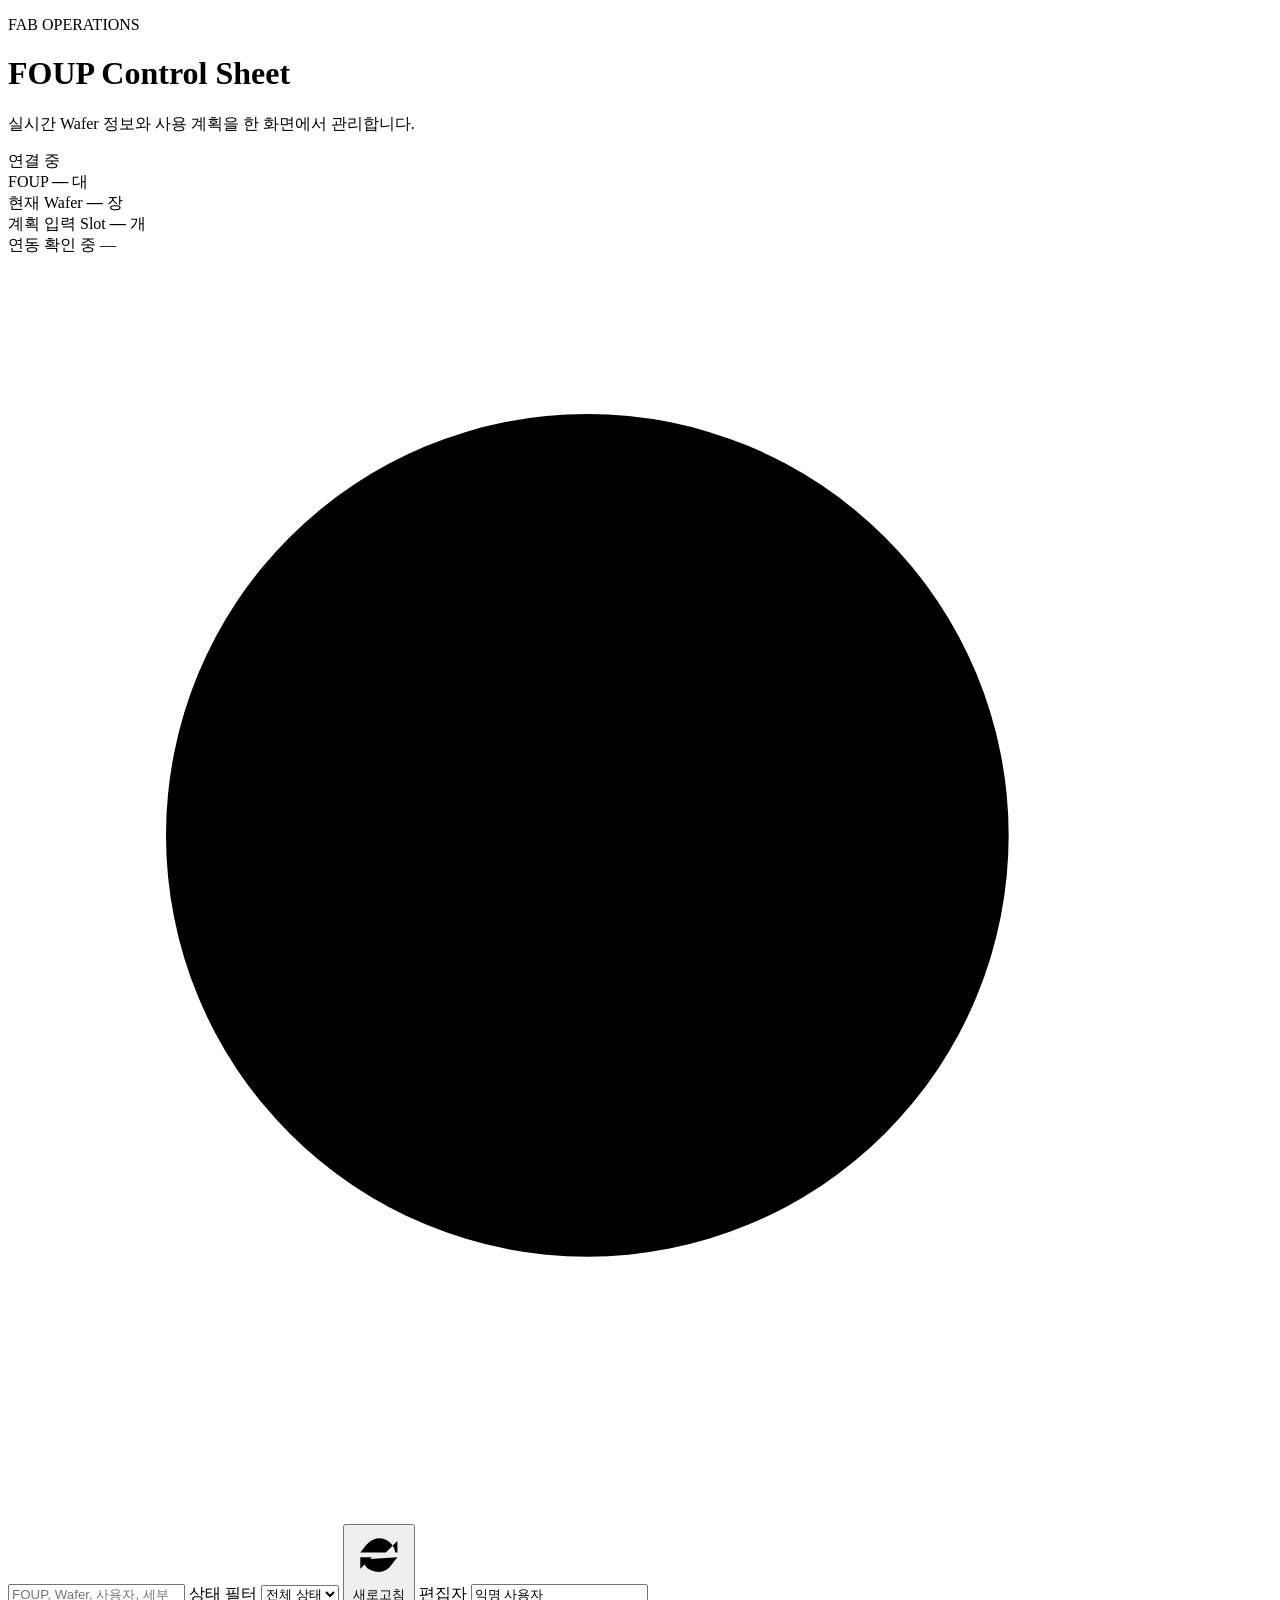
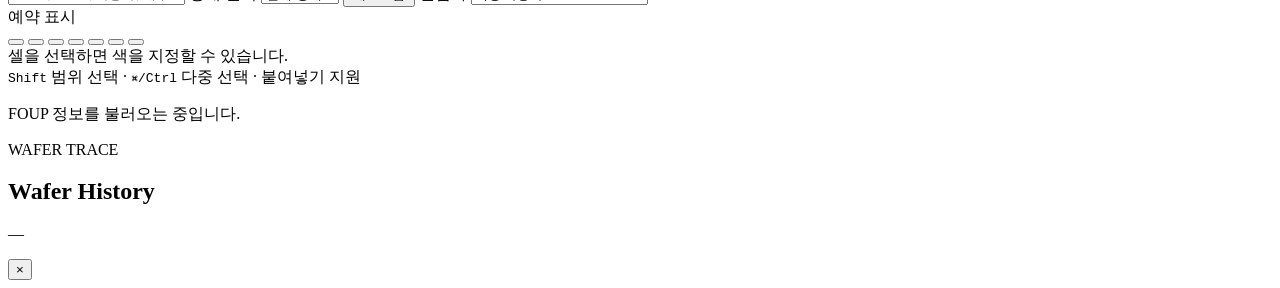
==== app/static/index.html @ 11c8d1d7 "Build FastAPI FOUP control sheet" ====
<!doctype html>
<html lang="ko">
  <head>
    <meta charset="utf-8" />
    <meta name="viewport" content="width=device-width, initial-scale=1" />
    <meta name="color-scheme" content="light" />
    <title>FOUP Control Sheet</title>
    <link rel="icon" href="/static/favicon.svg" type="image/svg+xml" />
    <link rel="stylesheet" href="/static/styles.css?v=20260917-2" />
  </head>
  <body>
    <header class="app-header">
      <div class="brand-lockup">
        <div class="foup-mark" aria-hidden="true">
          <span></span><span></span><span></span><span></span>
        </div>
        <div>
          <p class="eyebrow">FAB OPERATIONS</p>
          <h1>FOUP Control Sheet</h1>
          <p class="subtitle">실시간 Wafer 정보와 사용 계획을 한 화면에서 관리합니다.</p>
        </div>
      </div>
      <div class="connection-pill" id="connection-pill" aria-live="polite">
        <span class="connection-dot"></span>
        <span id="connection-label">연결 중</span>
      </div>
    </header>

    <main class="workspace">
      <section class="summary-strip" aria-label="현황 요약">
        <div class="summary-item">
          <span class="summary-label">FOUP</span>
          <strong id="stat-foups">—</strong>
          <span class="summary-unit">대</span>
        </div>
        <div class="summary-divider"></div>
        <div class="summary-item">
          <span class="summary-label">현재 Wafer</span>
          <strong id="stat-wafers">—</strong>
          <span class="summary-unit">장</span>
        </div>
        <div class="summary-divider"></div>
        <div class="summary-item">
          <span class="summary-label">계획 입력 Slot</span>
          <strong id="stat-plans">—</strong>
          <span class="summary-unit">개</span>
        </div>
        <div class="summary-spacer"></div>
        <div class="sync-meta">
          <span id="live-mode" class="mode-badge">연동 확인 중</span>
          <span id="last-sync">—</span>
        </div>
      </section>

      <section class="sheet-toolbar" aria-label="시트 도구 모음">
        <div class="toolbar-row toolbar-main">
          <label class="search-box">
            <svg viewBox="0 0 24 24" aria-hidden="true"><path d="m21 21-4.35-4.35m2.35-5.65a8 8 0 1 1-16 0 8 8 0 0 1 16 0Z" /></svg>
            <input id="search-input" type="search" placeholder="FOUP, Wafer, 사용자, 세부사항 검색" autocomplete="off" />
          </label>
          <label class="select-wrap">
            <span class="sr-only">상태 필터</span>
            <select id="status-filter">
              <option value="all">전체 상태</option>
              <option value="ONLINE">온라인</option>
              <option value="UNAVAILABLE">연동 불가</option>
            </select>
          </label>
          <button class="button secondary" id="refresh-button" type="button">
            <svg viewBox="0 0 24 24" aria-hidden="true"><path d="M20 6v5h-5M4 18v-5h5m10.1-2A7 7 0 0 0 6.6 7.6L4 11m16 2-2.6 3.4A7 7 0 0 1 4.9 14" /></svg>
            새로고침
          </button>
          <label class="user-box">
            <span>편집자</span>
            <input id="user-name" type="text" maxlength="80" value="익명 사용자" />
          </label>
        </div>
        <div class="toolbar-row color-row">
          <span class="toolbar-label">예약 표시</span>
          <div class="color-palette" id="color-palette" role="group" aria-label="선택 셀 배경색">
            <button type="button" class="color-button no-color" data-color="" title="색 없음" aria-label="색 없음">
              <span></span>
            </button>
            <button type="button" class="color-button" data-color="#FFF2CC" style="--swatch:#FFF2CC" title="노랑" aria-label="노랑"></button>
            <button type="button" class="color-button" data-color="#D9EAF7" style="--swatch:#D9EAF7" title="파랑" aria-label="파랑"></button>
            <button type="button" class="color-button" data-color="#E2F0D9" style="--swatch:#E2F0D9" title="초록" aria-label="초록"></button>
            <button type="button" class="color-button" data-color="#FCE4D6" style="--swatch:#FCE4D6" title="주황" aria-label="주황"></button>
            <button type="button" class="color-button" data-color="#F4CCCC" style="--swatch:#F4CCCC" title="빨강" aria-label="빨강"></button>
            <button type="button" class="color-button" data-color="#E4DFEC" style="--swatch:#E4DFEC" title="보라" aria-label="보라"></button>
          </div>
          <span class="selection-count" id="selection-count">셀을 선택하면 색을 지정할 수 있습니다.</span>
          <div class="toolbar-help">
            <kbd>Shift</kbd> 범위 선택
            <span>·</span>
            <kbd>⌘/Ctrl</kbd> 다중 선택
            <span>·</span>
            붙여넣기 지원
          </div>
        </div>
      </section>

      <div id="system-notice" class="system-notice" hidden></div>

      <section id="loading-state" class="loading-state" aria-live="polite">
        <div class="loading-spinner"></div>
        <p>FOUP 정보를 불러오는 중입니다.</p>
      </section>

      <section id="empty-state" class="empty-state" hidden>
        <strong>조건에 맞는 FOUP이 없습니다.</strong>
        <span>검색어나 상태 필터를 바꿔보세요.</span>
      </section>

      <section id="foup-grid" class="foup-grid" aria-label="FOUP 사용 계획 시트"></section>
    </main>

    <aside id="history-drawer" class="history-drawer" aria-hidden="true">
      <div class="drawer-backdrop" data-close-drawer></div>
      <section class="drawer-panel" role="dialog" aria-modal="true" aria-labelledby="history-title">
        <header class="drawer-header">
          <div>
            <p class="eyebrow">WAFER TRACE</p>
            <h2 id="history-title">Wafer History</h2>
            <p id="history-subtitle">—</p>
          </div>
          <button type="button" class="icon-button" data-close-drawer aria-label="닫기">×</button>
        </header>
        <div id="history-content" class="history-content"></div>
      </section>
    </aside>

    <div id="toast" class="toast" role="status" aria-live="polite"></div>

    <script src="/static/app.js?v=20260917-2" defer></script>
  </body>
</html>
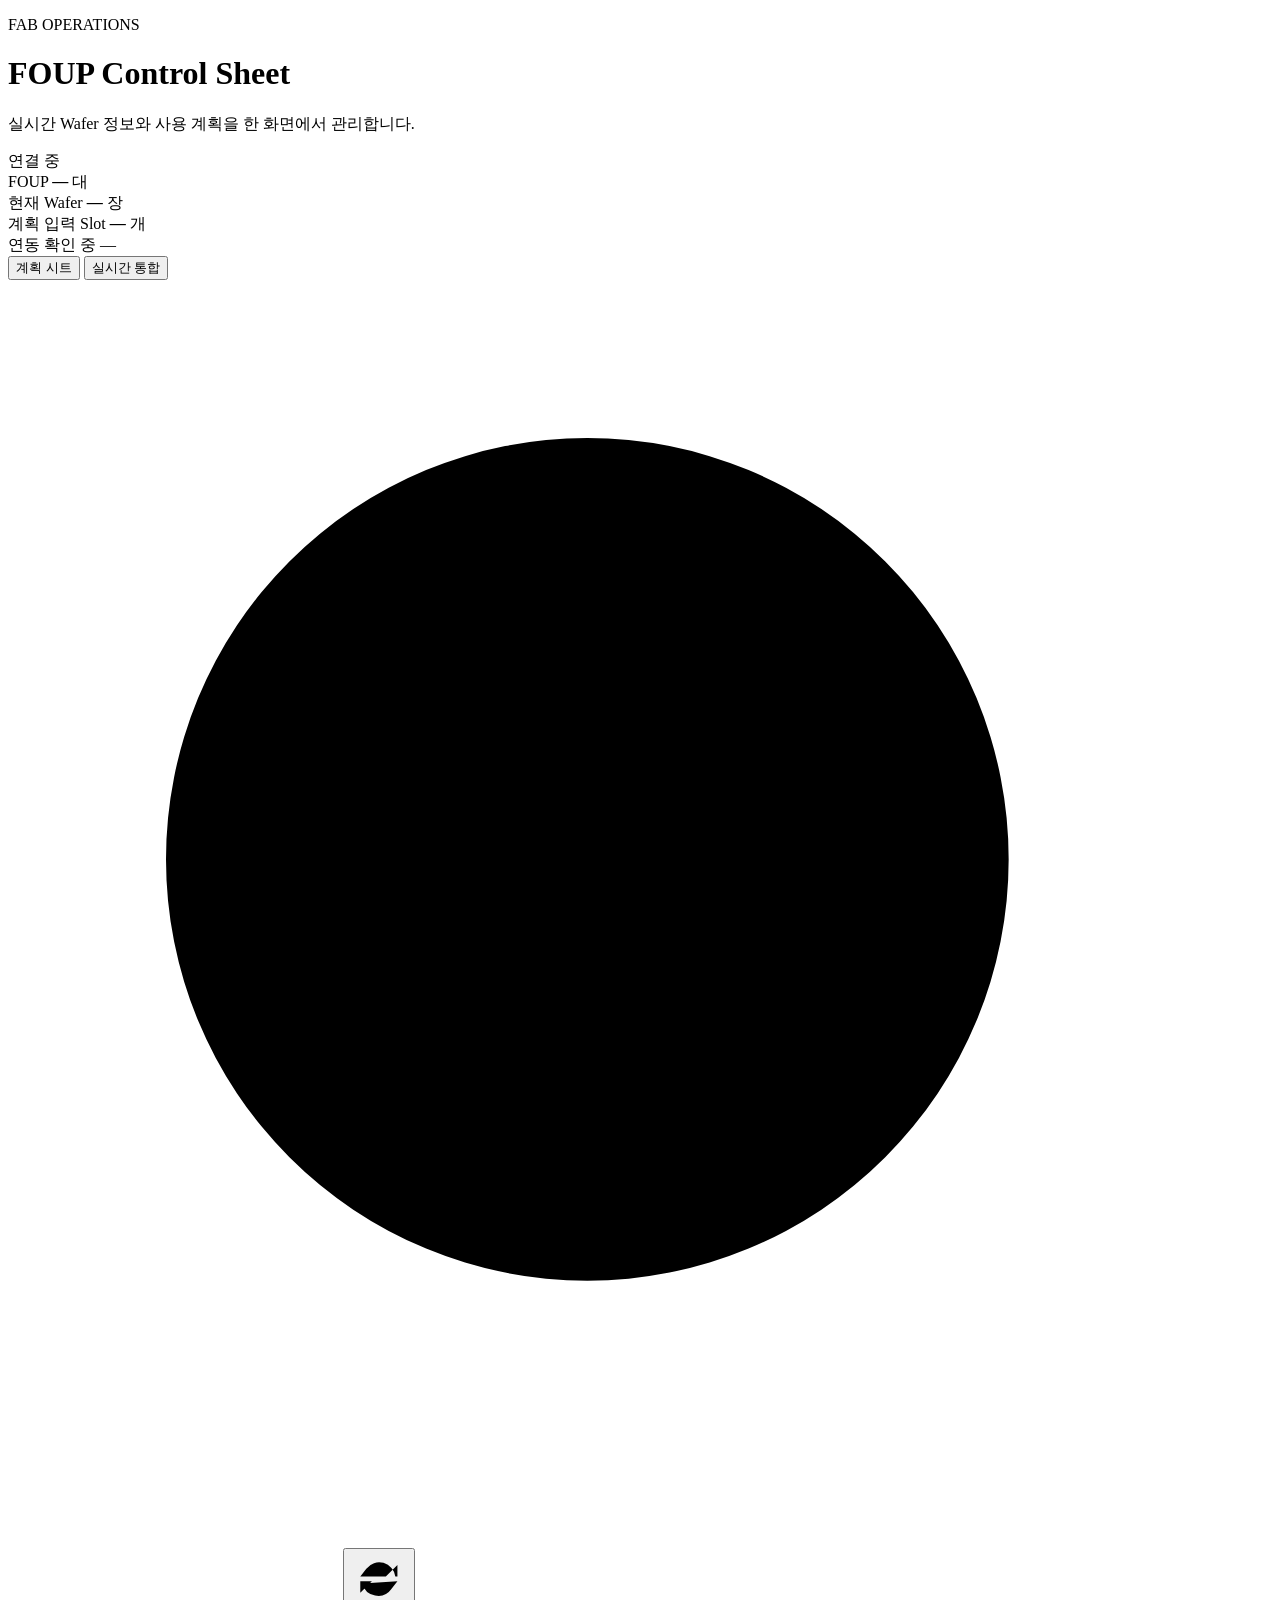
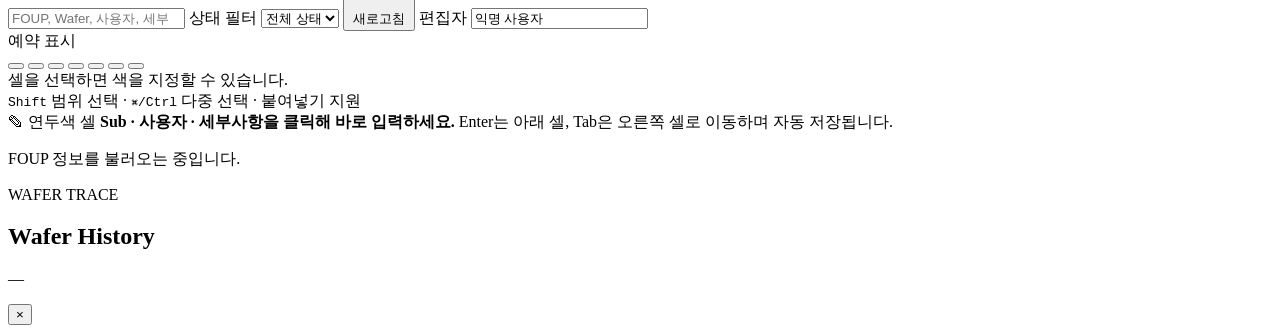
==== commit 023c2596: "Make spreadsheet editing view explicit" ====
--- a/app/static/index.html
+++ b/app/static/index.html
@@ -5,10 +5,30 @@
     <meta name="viewport" content="width=device-width, initial-scale=1" />
     <meta name="color-scheme" content="light" />
     <title>FOUP Control Sheet</title>
+    <style>
+      .file-protocol-warning { display: none; }
+      html.file-protocol body { margin: 0; background: #f5f7f5; font-family: -apple-system, BlinkMacSystemFont, "Segoe UI", "Noto Sans KR", sans-serif; }
+      html.file-protocol body > :not(.file-protocol-warning) { display: none !important; }
+      html.file-protocol .file-protocol-warning { display: grid; min-height: 100vh; padding: 32px; place-items: center; color: #17211b; }
+      html.file-protocol .file-warning-card { width: min(620px, 100%); padding: 32px; border: 1px solid #c8d1cb; border-top: 5px solid #107c41; border-radius: 12px; background: #fff; box-shadow: 0 16px 45px rgba(24, 44, 32, .12); }
+      html.file-protocol .file-warning-card h1 { margin: 0 0 12px; font-size: 24px; }
+      html.file-protocol .file-warning-card p { margin: 8px 0; color: #526158; line-height: 1.65; }
+      html.file-protocol .file-warning-card code { display: block; margin-top: 18px; padding: 14px; overflow-x: auto; border-radius: 7px; color: #e8f5ed; background: #13291d; white-space: nowrap; }
+    </style>
+    <script>if (window.location.protocol === "file:") document.documentElement.classList.add("file-protocol");</script>
     <link rel="icon" href="/static/favicon.svg" type="image/svg+xml" />
-    <link rel="stylesheet" href="/static/styles.css?v=20260917-2" />
+    <link rel="stylesheet" href="/static/styles.css?v=20260918-1" />
   </head>
   <body>
+    <section class="file-protocol-warning">
+      <div class="file-warning-card">
+        <h1>이 파일은 FastAPI 서버로 열어야 합니다.</h1>
+        <p>HTML 파일을 직접 열면 FOUP 데이터와 편집 API가 연결되지 않아 시트가 표시되지 않습니다.</p>
+        <p>프로젝트 폴더의 터미널에서 아래 명령을 실행한 뒤 <strong>http://127.0.0.1:8000</strong>으로 접속하세요.</p>
+        <code>uvicorn app.main:app --reload</code>
+      </div>
+    </section>
+
     <header class="app-header">
       <div class="brand-lockup">
         <div class="foup-mark" aria-hidden="true">
@@ -54,6 +74,10 @@
 
       <section class="sheet-toolbar" aria-label="시트 도구 모음">
         <div class="toolbar-row toolbar-main">
+          <div class="view-switch" role="group" aria-label="시트 보기 방식">
+            <button type="button" class="view-button active" data-view="sheet">계획 시트</button>
+            <button type="button" class="view-button" data-view="live">실시간 통합</button>
+          </div>
           <label class="search-box">
             <svg viewBox="0 0 24 24" aria-hidden="true"><path d="m21 21-4.35-4.35m2.35-5.65a8 8 0 1 1-16 0 8 8 0 0 1 16 0Z" /></svg>
             <input id="search-input" type="search" placeholder="FOUP, Wafer, 사용자, 세부사항 검색" autocomplete="off" />
@@ -101,6 +125,12 @@
 
       <div id="system-notice" class="system-notice" hidden></div>
 
+      <section class="input-guide" aria-label="입력 방법">
+        <span class="input-guide-chip"><span class="pencil-icon">✎</span> 연두색 셀</span>
+        <strong>Sub · 사용자 · 세부사항을 클릭해 바로 입력하세요.</strong>
+        <span>Enter는 아래 셀, Tab은 오른쪽 셀로 이동하며 자동 저장됩니다.</span>
+      </section>
+
       <section id="loading-state" class="loading-state" aria-live="polite">
         <div class="loading-spinner"></div>
         <p>FOUP 정보를 불러오는 중입니다.</p>
@@ -131,6 +161,6 @@
 
     <div id="toast" class="toast" role="status" aria-live="polite"></div>
 
-    <script src="/static/app.js?v=20260917-2" defer></script>
+    <script src="/static/app.js?v=20260918-1" defer></script>
   </body>
 </html>
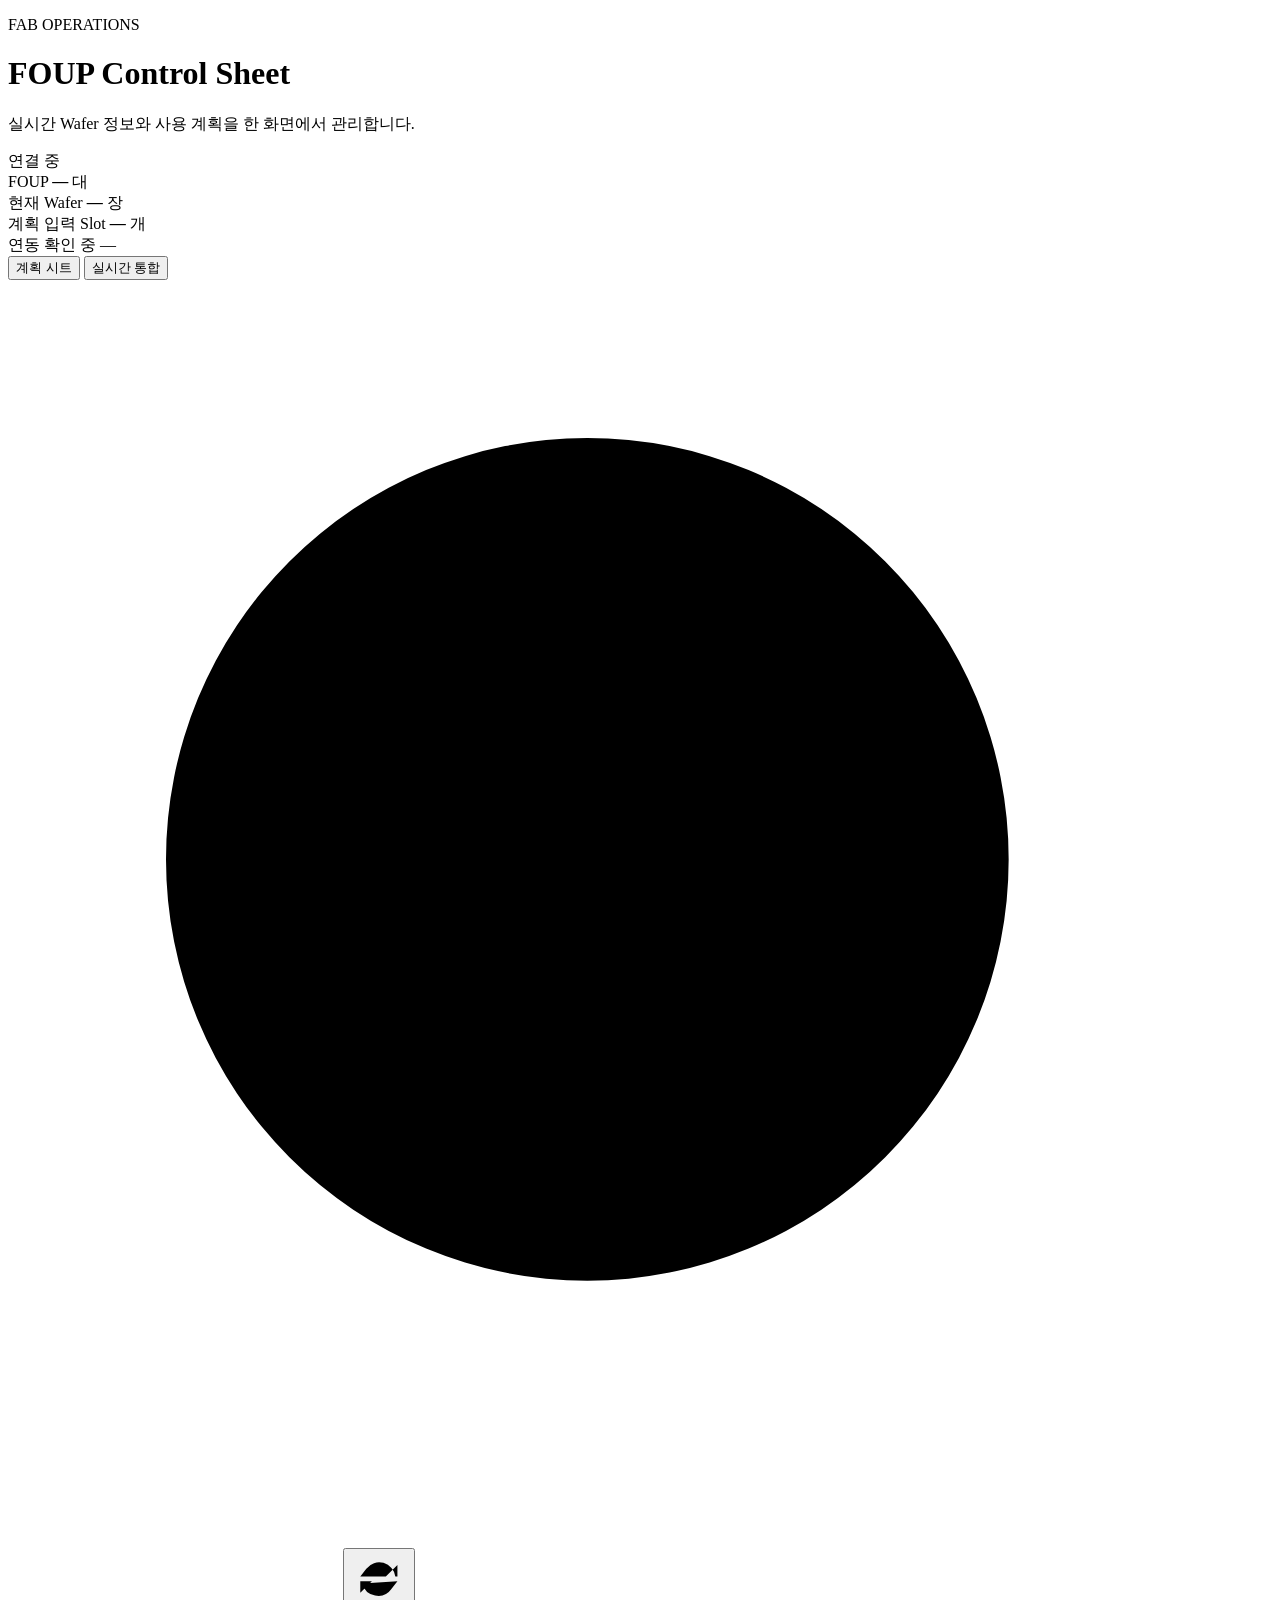
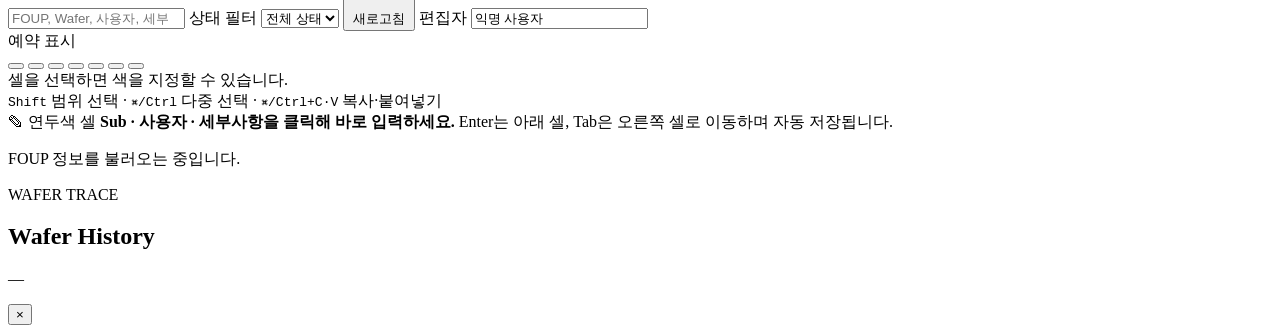
==== commit 2a13cca8: "Add spreadsheet range copy and paste" ====
--- a/app/static/index.html
+++ b/app/static/index.html
@@ -118,7 +118,7 @@
             <span>·</span>
             <kbd>⌘/Ctrl</kbd> 다중 선택
             <span>·</span>
-            붙여넣기 지원
+            <kbd>⌘/Ctrl+C·V</kbd> 복사·붙여넣기
           </div>
         </div>
       </section>
@@ -161,6 +161,6 @@
 
     <div id="toast" class="toast" role="status" aria-live="polite"></div>
 
-    <script src="/static/app.js?v=20260918-1" defer></script>
+    <script src="/static/app.js?v=20260919-1" defer></script>
   </body>
 </html>
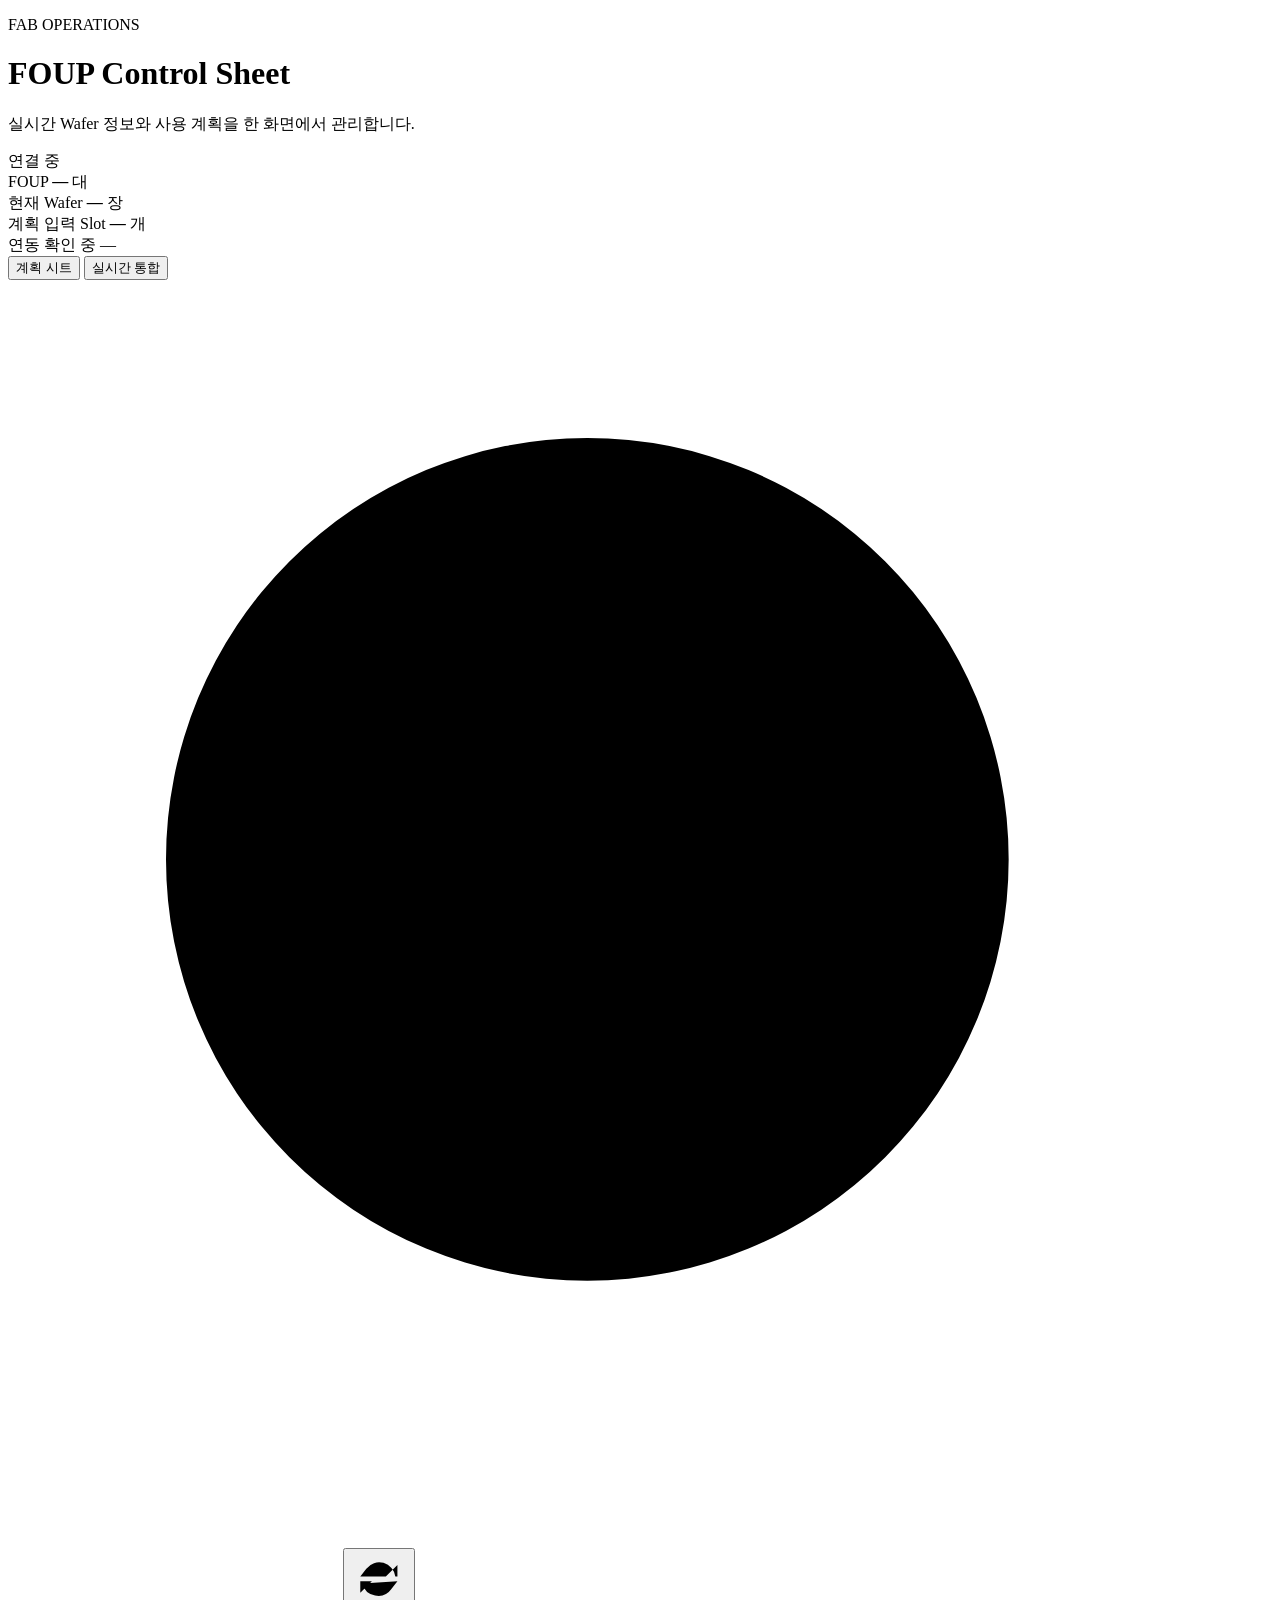
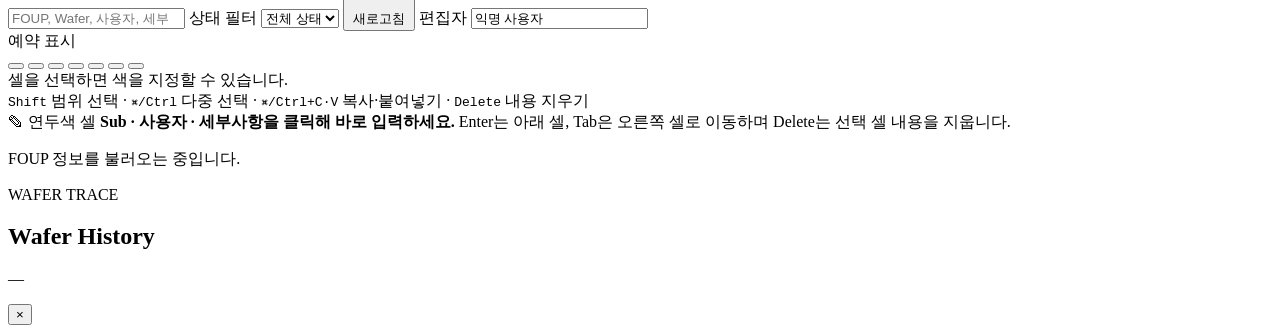
==== commit 642e0a30: "Add Delete key cell clearing" ====
--- a/app/static/index.html
+++ b/app/static/index.html
@@ -119,6 +119,8 @@
             <kbd>⌘/Ctrl</kbd> 다중 선택
             <span>·</span>
             <kbd>⌘/Ctrl+C·V</kbd> 복사·붙여넣기
+            <span>·</span>
+            <kbd>Delete</kbd> 내용 지우기
           </div>
         </div>
       </section>
@@ -128,7 +130,7 @@
       <section class="input-guide" aria-label="입력 방법">
         <span class="input-guide-chip"><span class="pencil-icon">✎</span> 연두색 셀</span>
         <strong>Sub · 사용자 · 세부사항을 클릭해 바로 입력하세요.</strong>
-        <span>Enter는 아래 셀, Tab은 오른쪽 셀로 이동하며 자동 저장됩니다.</span>
+        <span>Enter는 아래 셀, Tab은 오른쪽 셀로 이동하며 Delete는 선택 셀 내용을 지웁니다.</span>
       </section>
 
       <section id="loading-state" class="loading-state" aria-live="polite">
@@ -161,6 +163,6 @@
 
     <div id="toast" class="toast" role="status" aria-live="polite"></div>
 
-    <script src="/static/app.js?v=20260919-1" defer></script>
+    <script src="/static/app.js?v=20260919-2" defer></script>
   </body>
 </html>
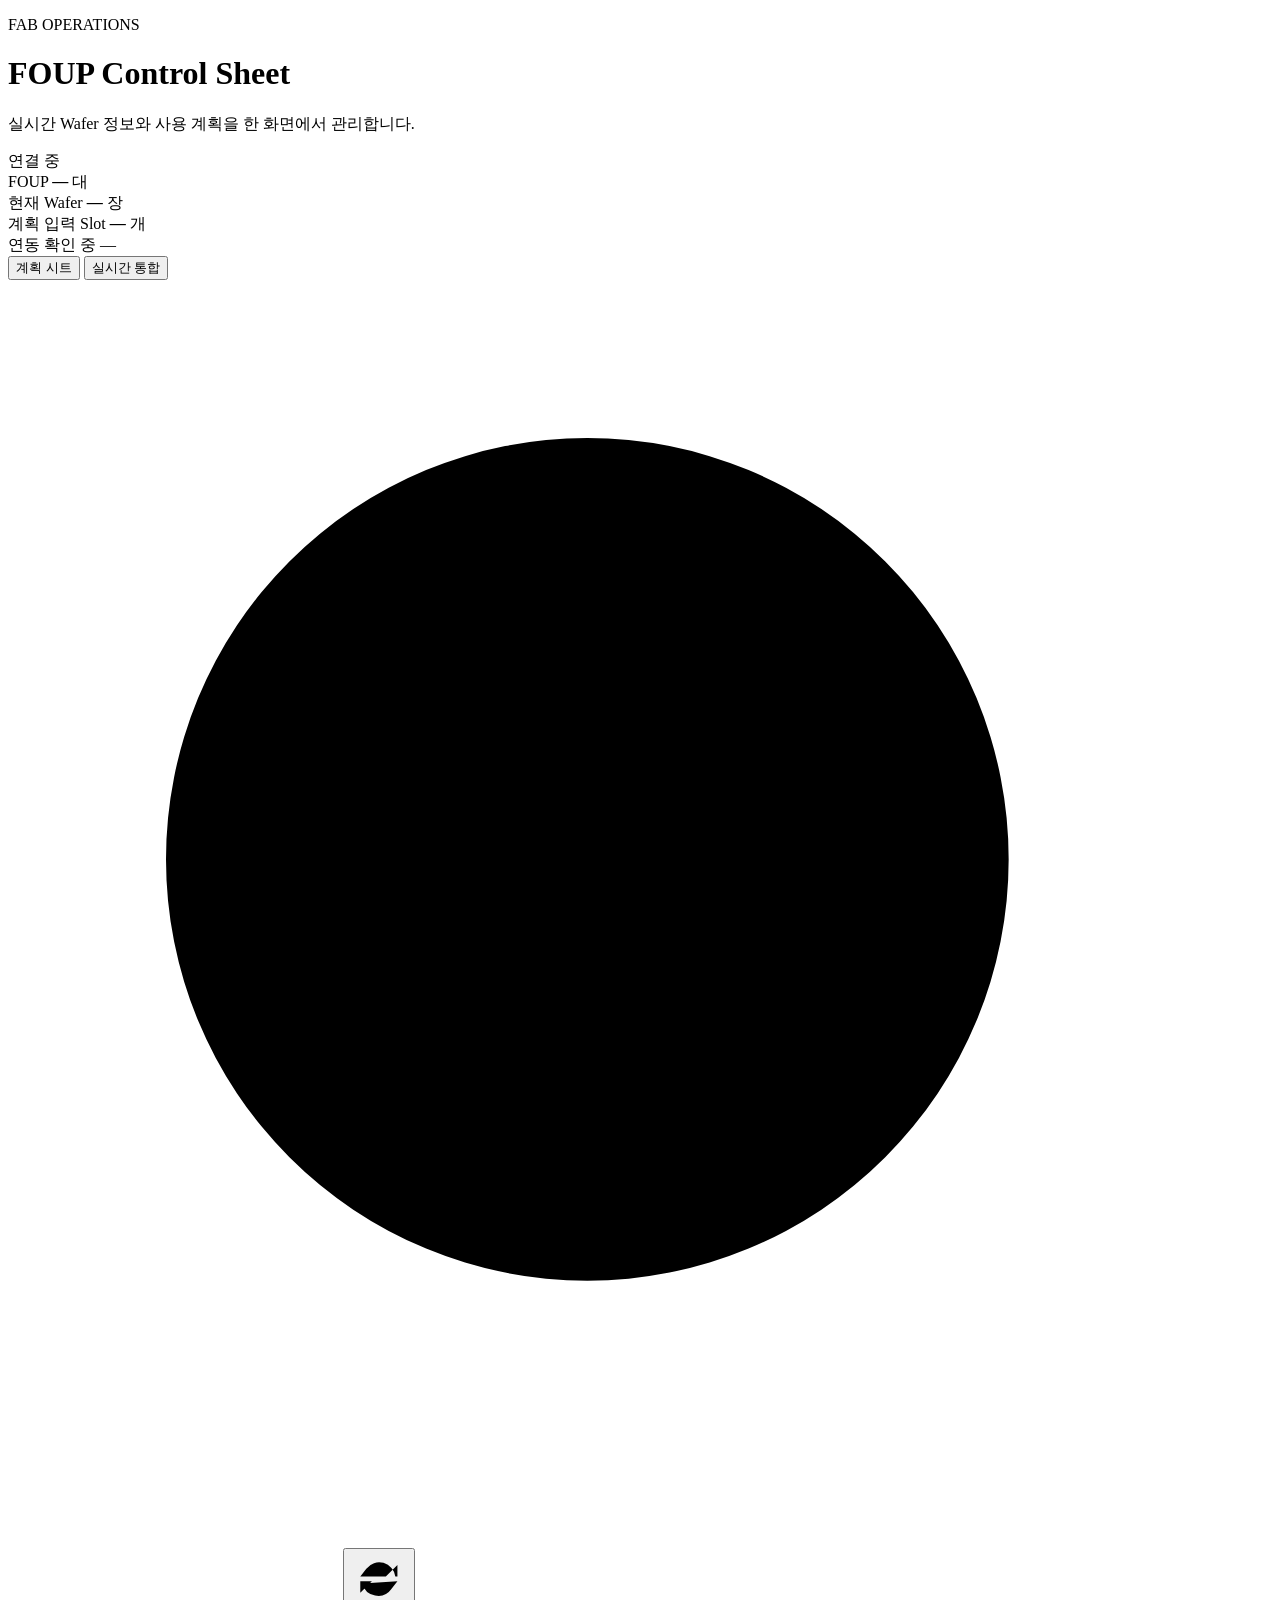
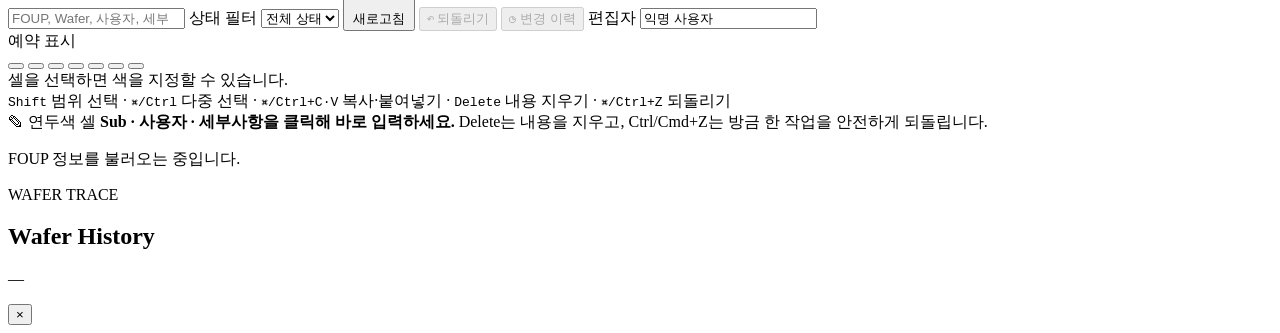
==== commit 05b5ff2c: "Add safe undo and cell version restore" ====
--- a/app/static/index.html
+++ b/app/static/index.html
@@ -94,6 +94,14 @@
             <svg viewBox="0 0 24 24" aria-hidden="true"><path d="M20 6v5h-5M4 18v-5h5m10.1-2A7 7 0 0 0 6.6 7.6L4 11m16 2-2.6 3.4A7 7 0 0 1 4.9 14" /></svg>
             새로고침
           </button>
+          <button class="button secondary" id="undo-button" type="button" disabled title="현재 화면에서 수행한 마지막 작업 되돌리기">
+            <span aria-hidden="true">↶</span>
+            되돌리기
+          </button>
+          <button class="button secondary" id="cell-history-button" type="button" disabled title="선택한 셀의 변경 이력 보기">
+            <span aria-hidden="true">◷</span>
+            변경 이력
+          </button>
           <label class="user-box">
             <span>편집자</span>
             <input id="user-name" type="text" maxlength="80" value="익명 사용자" />
@@ -121,6 +129,8 @@
             <kbd>⌘/Ctrl+C·V</kbd> 복사·붙여넣기
             <span>·</span>
             <kbd>Delete</kbd> 내용 지우기
+            <span>·</span>
+            <kbd>⌘/Ctrl+Z</kbd> 되돌리기
           </div>
         </div>
       </section>
@@ -130,7 +140,7 @@
       <section class="input-guide" aria-label="입력 방법">
         <span class="input-guide-chip"><span class="pencil-icon">✎</span> 연두색 셀</span>
         <strong>Sub · 사용자 · 세부사항을 클릭해 바로 입력하세요.</strong>
-        <span>Enter는 아래 셀, Tab은 오른쪽 셀로 이동하며 Delete는 선택 셀 내용을 지웁니다.</span>
+        <span>Delete는 내용을 지우고, Ctrl/Cmd+Z는 방금 한 작업을 안전하게 되돌립니다.</span>
       </section>
 
       <section id="loading-state" class="loading-state" aria-live="polite">
@@ -151,7 +161,7 @@
       <section class="drawer-panel" role="dialog" aria-modal="true" aria-labelledby="history-title">
         <header class="drawer-header">
           <div>
-            <p class="eyebrow">WAFER TRACE</p>
+            <p class="eyebrow" id="history-eyebrow">WAFER TRACE</p>
             <h2 id="history-title">Wafer History</h2>
             <p id="history-subtitle">—</p>
           </div>
@@ -163,6 +173,6 @@
 
     <div id="toast" class="toast" role="status" aria-live="polite"></div>
 
-    <script src="/static/app.js?v=20260919-2" defer></script>
+    <script src="/static/app.js?v=20260919-4" defer></script>
   </body>
 </html>
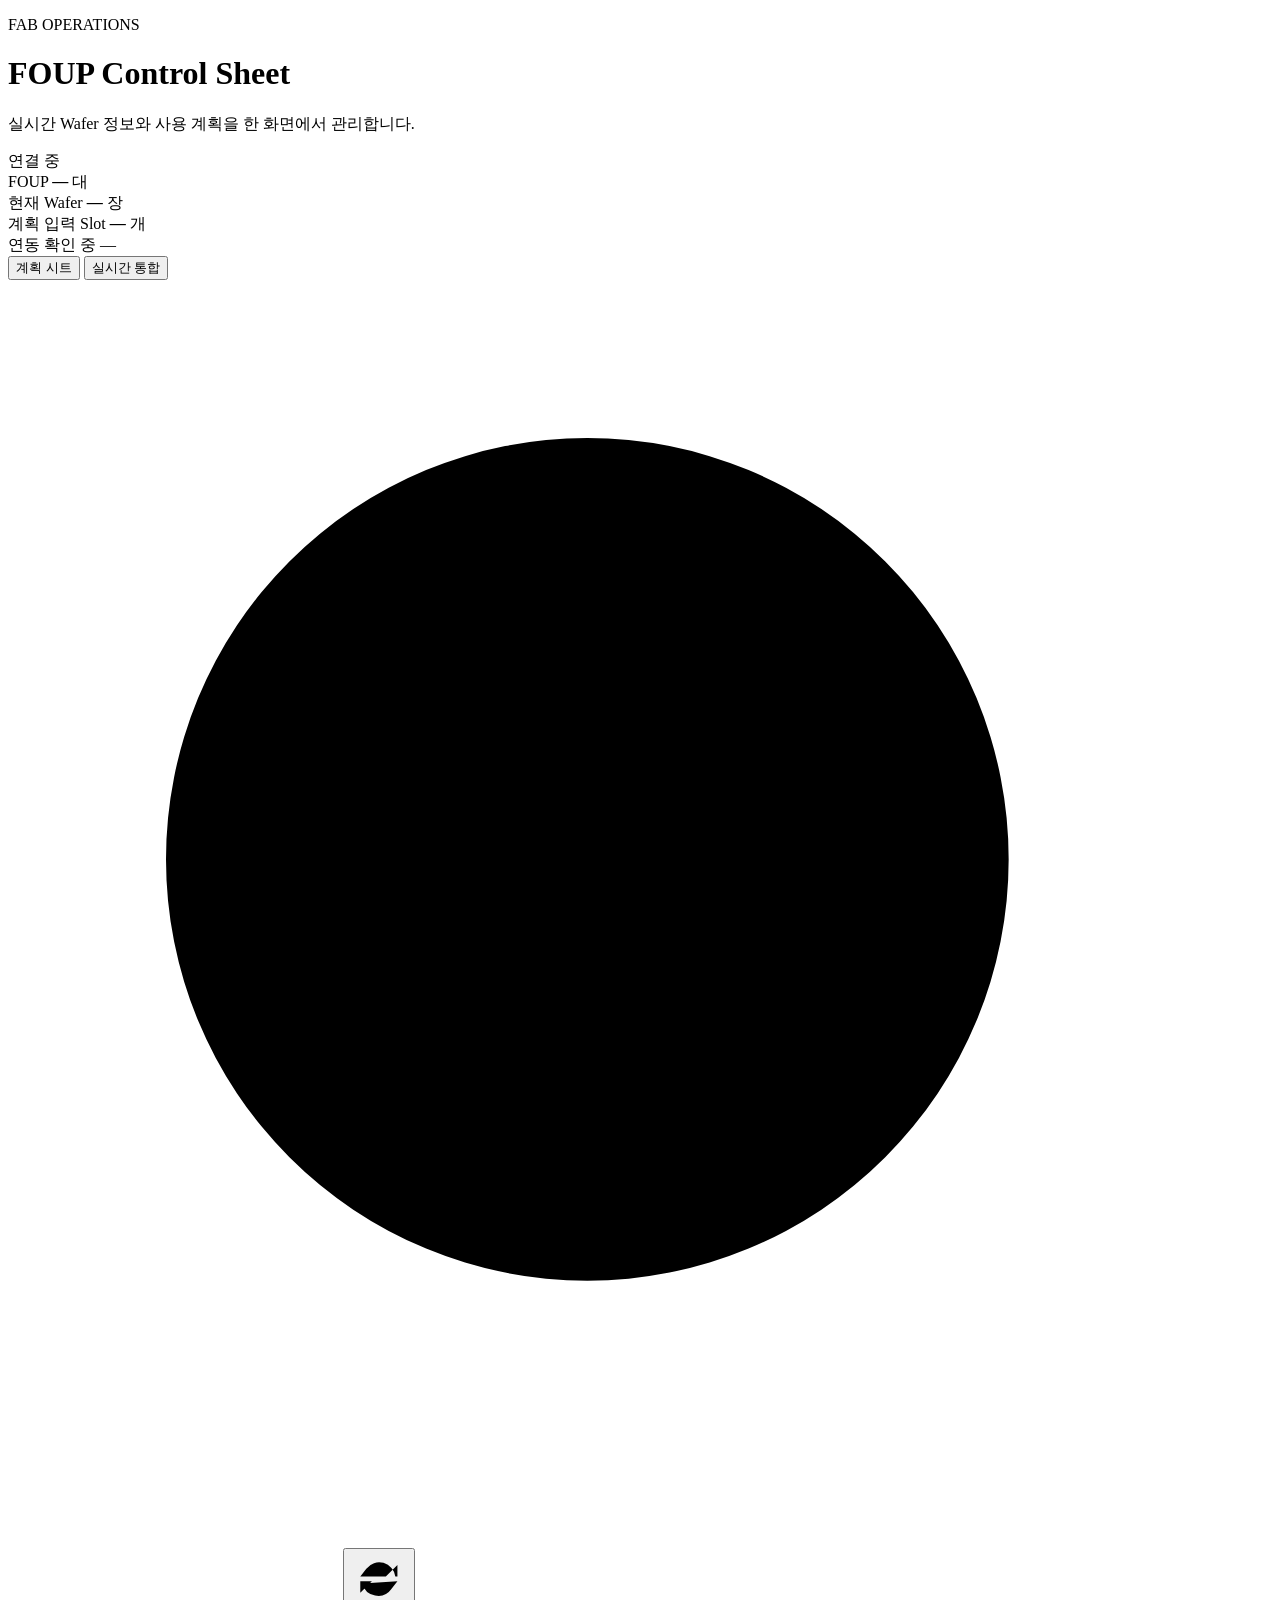
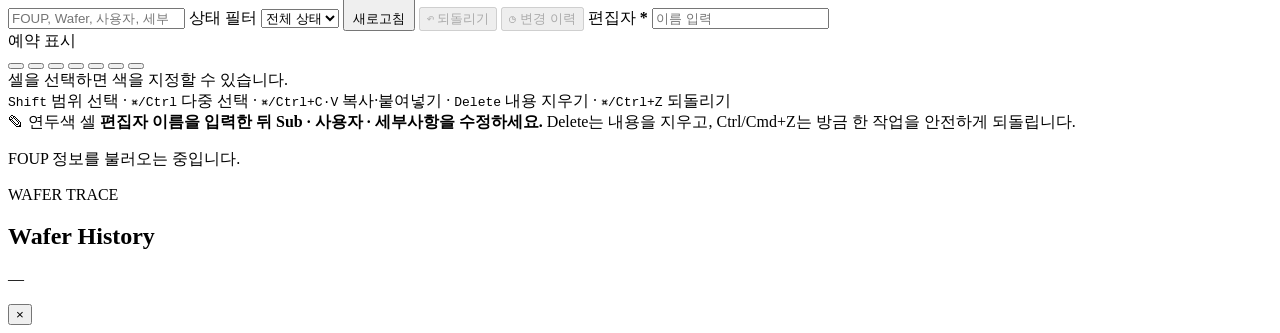
==== commit cfc1b1d1: "Require editor names for change history" ====
--- a/app/static/index.html
+++ b/app/static/index.html
@@ -103,8 +103,8 @@
             변경 이력
           </button>
           <label class="user-box">
-            <span>편집자</span>
-            <input id="user-name" type="text" maxlength="80" value="익명 사용자" />
+            <span>편집자 <strong aria-hidden="true">*</strong></span>
+            <input id="user-name" type="text" maxlength="80" placeholder="이름 입력" required autocomplete="name" />
           </label>
         </div>
         <div class="toolbar-row color-row">
@@ -139,7 +139,7 @@
 
       <section class="input-guide" aria-label="입력 방법">
         <span class="input-guide-chip"><span class="pencil-icon">✎</span> 연두색 셀</span>
-        <strong>Sub · 사용자 · 세부사항을 클릭해 바로 입력하세요.</strong>
+        <strong>편집자 이름을 입력한 뒤 Sub · 사용자 · 세부사항을 수정하세요.</strong>
         <span>Delete는 내용을 지우고, Ctrl/Cmd+Z는 방금 한 작업을 안전하게 되돌립니다.</span>
       </section>
 
@@ -173,6 +173,6 @@
 
     <div id="toast" class="toast" role="status" aria-live="polite"></div>
 
-    <script src="/static/app.js?v=20260919-4" defer></script>
+    <script src="/static/app.js?v=20260919-5" defer></script>
   </body>
 </html>
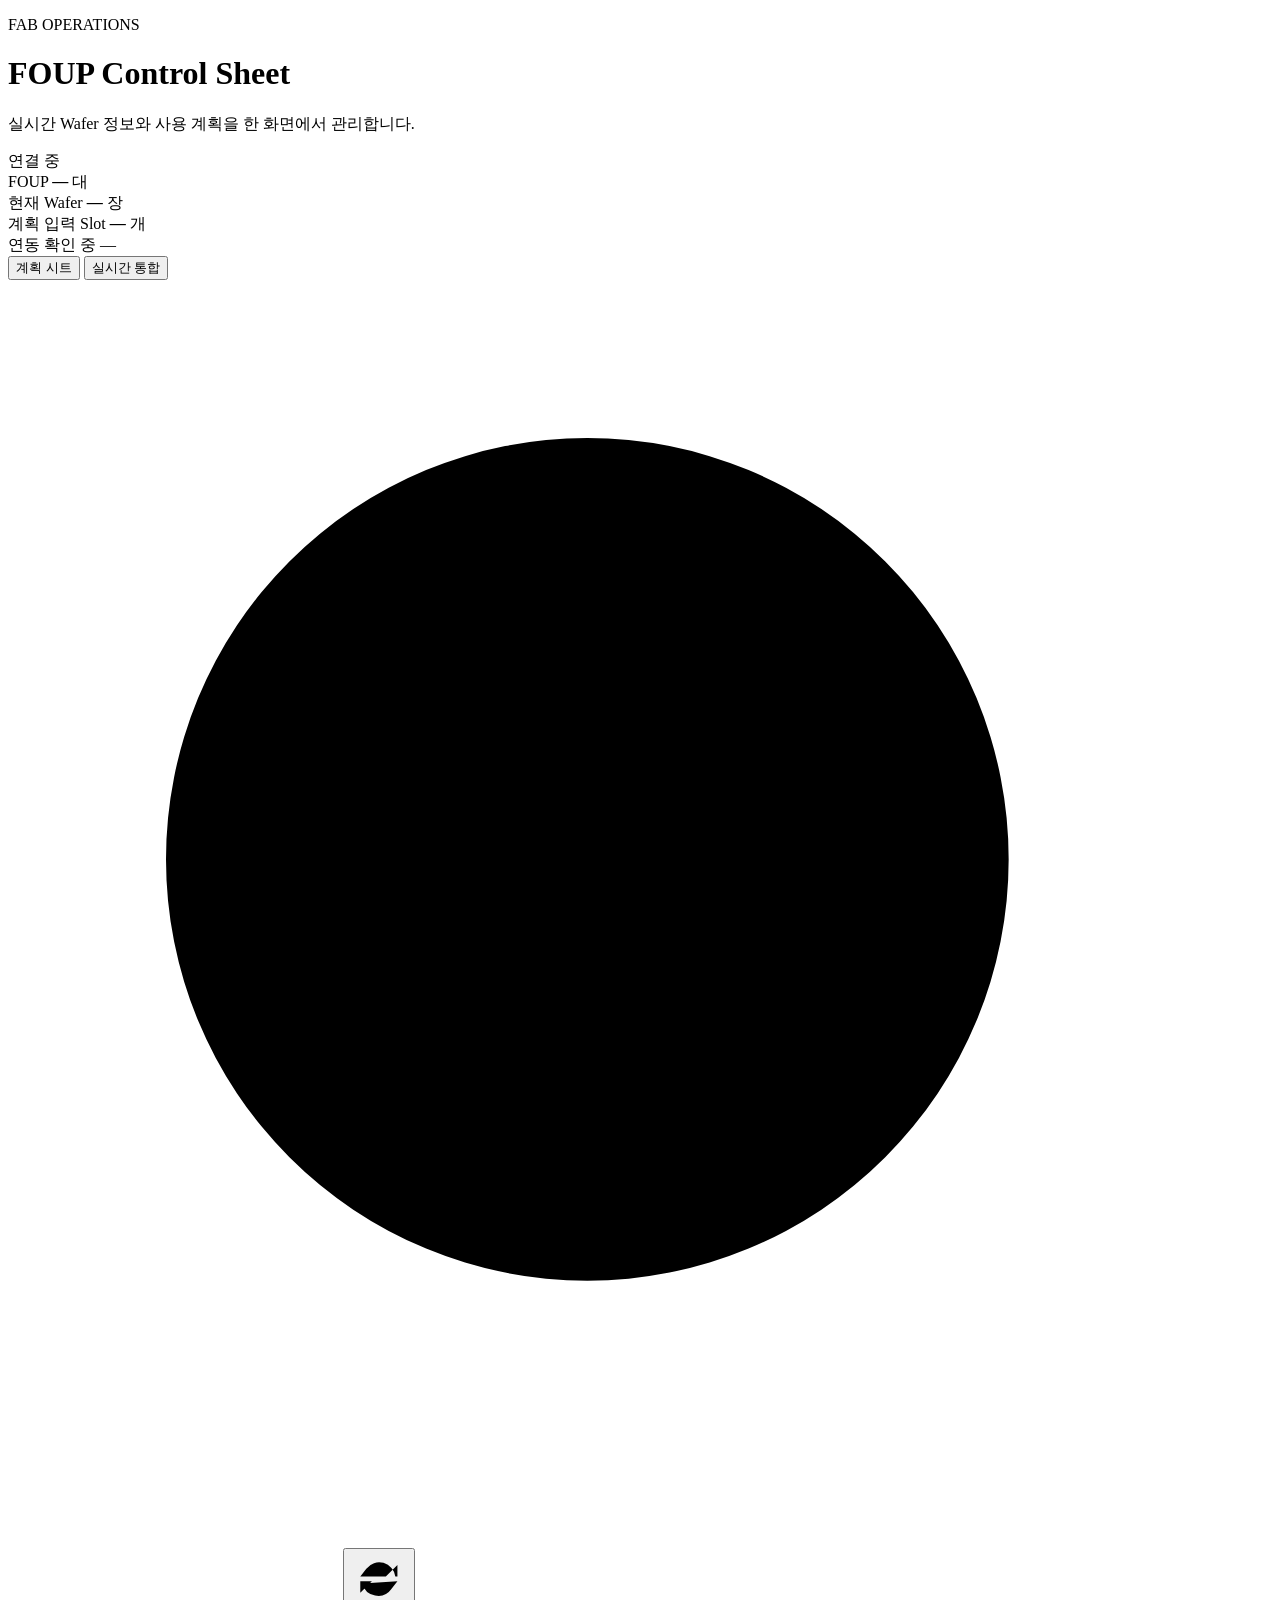
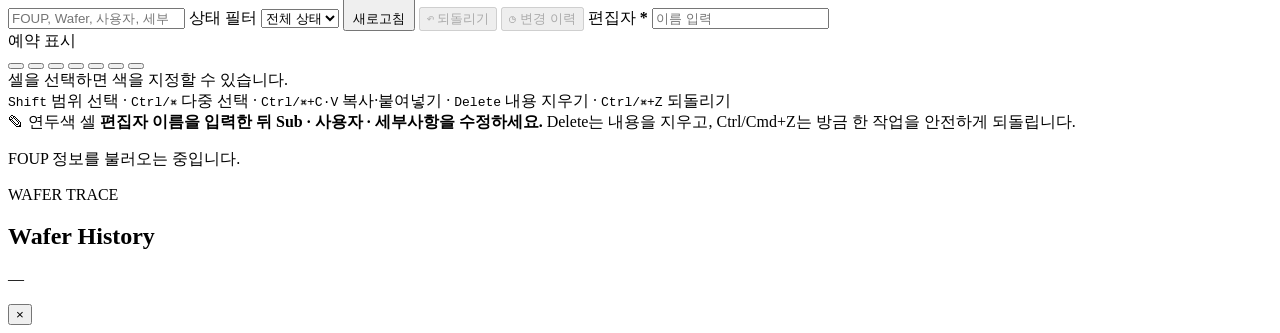
==== commit 84b0ece1: "Add Windows startup and HCP deployment guidance" ====
--- a/app/static/index.html
+++ b/app/static/index.html
@@ -24,8 +24,9 @@
       <div class="file-warning-card">
         <h1>이 파일은 FastAPI 서버로 열어야 합니다.</h1>
         <p>HTML 파일을 직접 열면 FOUP 데이터와 편집 API가 연결되지 않아 시트가 표시되지 않습니다.</p>
-        <p>프로젝트 폴더의 터미널에서 아래 명령을 실행한 뒤 <strong>http://127.0.0.1:8000</strong>으로 접속하세요.</p>
-        <code>uvicorn app.main:app --reload</code>
+        <p>프로젝트 폴더에서 서버를 실행한 뒤 <strong>http://127.0.0.1:8000</strong>으로 접속하세요.</p>
+        <code>Windows: start_windows.cmd</code>
+        <code>macOS/Linux: uvicorn app.main:app --reload</code>
       </div>
     </section>
 
@@ -124,13 +125,13 @@
           <div class="toolbar-help">
             <kbd>Shift</kbd> 범위 선택
             <span>·</span>
-            <kbd>⌘/Ctrl</kbd> 다중 선택
+            <kbd>Ctrl/⌘</kbd> 다중 선택
             <span>·</span>
-            <kbd>⌘/Ctrl+C·V</kbd> 복사·붙여넣기
+            <kbd>Ctrl/⌘+C·V</kbd> 복사·붙여넣기
             <span>·</span>
             <kbd>Delete</kbd> 내용 지우기
             <span>·</span>
-            <kbd>⌘/Ctrl+Z</kbd> 되돌리기
+            <kbd>Ctrl/⌘+Z</kbd> 되돌리기
           </div>
         </div>
       </section>
@@ -173,6 +174,6 @@
 
     <div id="toast" class="toast" role="status" aria-live="polite"></div>
 
-    <script src="/static/app.js?v=20260919-5" defer></script>
+    <script src="/static/app.js?v=20260919-6" defer></script>
   </body>
 </html>
